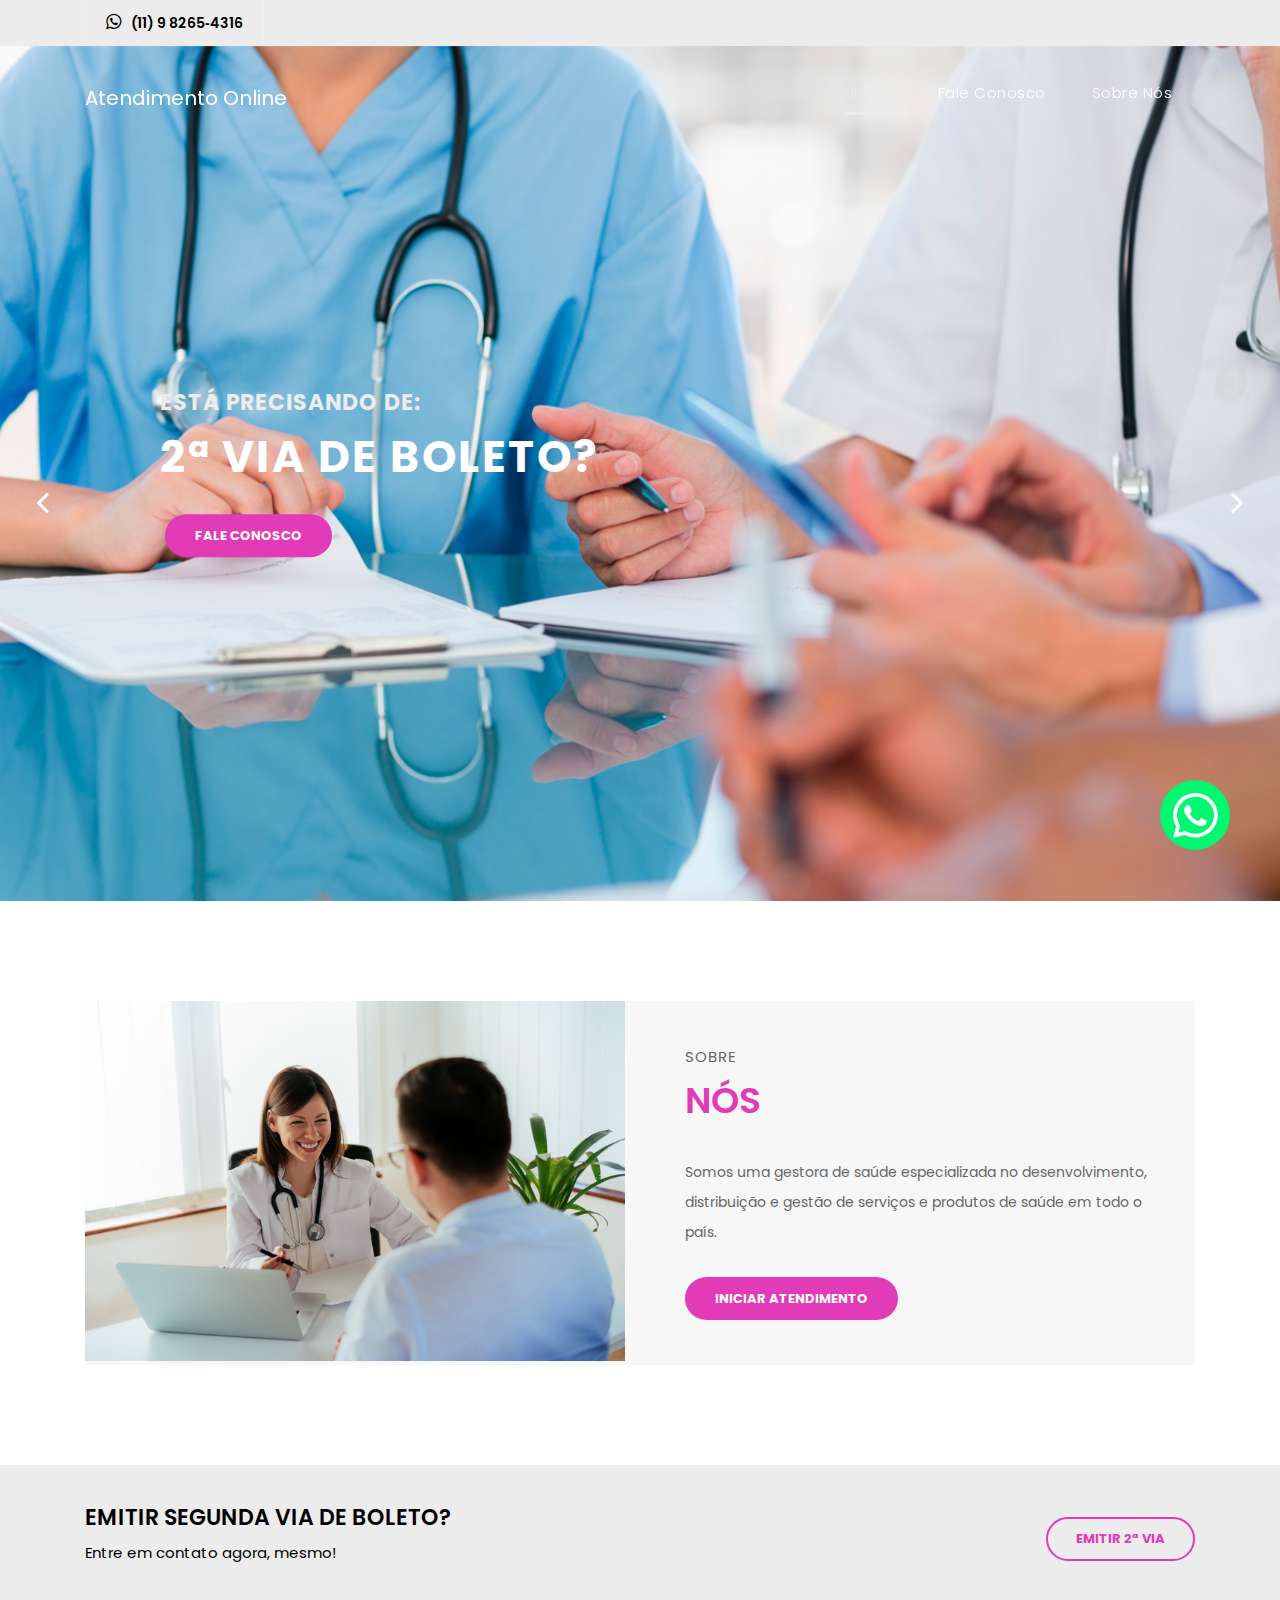
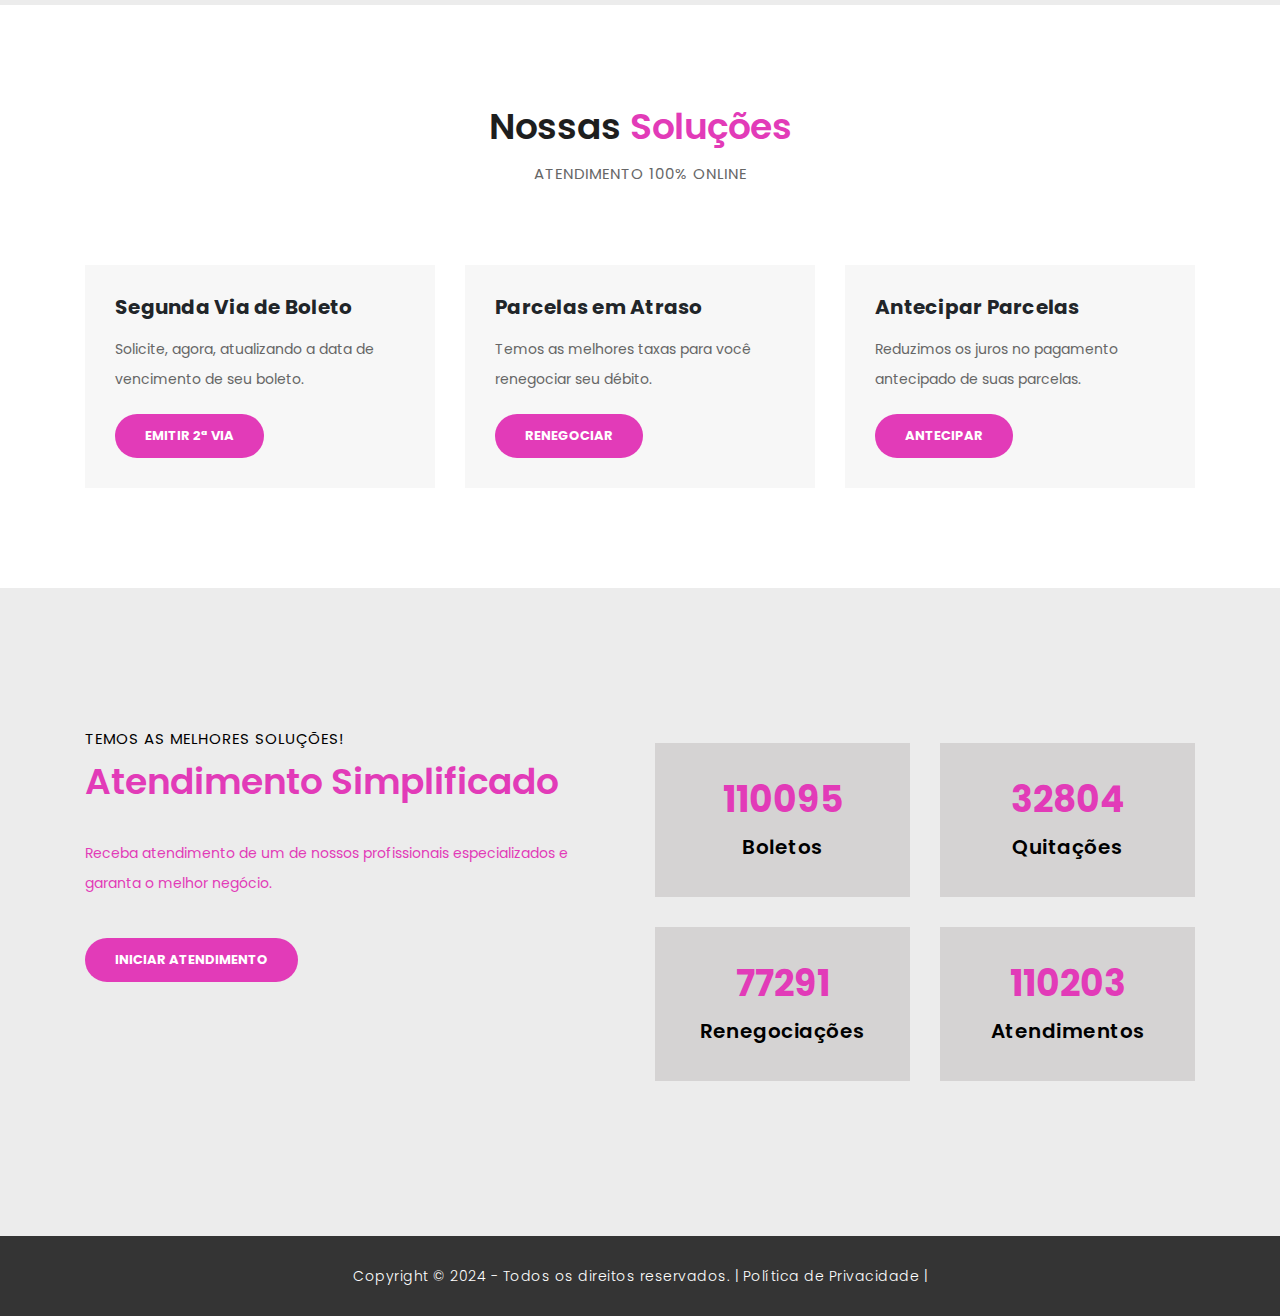
==== index.html @ 9bc6cb0c "Add files via upload" ====
<!DOCTYPE html><html lang="pt_BR"><head>

    <meta charset="utf-8">
    <meta name="viewport" content="width=device-width, initial-scale=1, shrink-to-fit=no">
    <link href="https://fonts.googleapis.com/css?family=Poppins:100,200,300,400,500,600,700,800,900&amp;display=swap" rel="stylesheet">

    <title>Central de Atendimento</title>

    <link href="css/bootstrap.min.css" rel="stylesheet">

    <link rel="stylesheet" href="css/fontawesome.css">
    <link rel="stylesheet" href="css/custom.css">
    <link rel="stylesheet" href="css/owl.css">
    <link rel="stylesheet" href="../maxcdn.bootstrapcdn.com/font-awesome/4.5.0/css/font-awesome.min.css">

</head>

<body>

    <div id="preloader">
        <div class="jumper">
            <div></div>
            <div></div>
            <div></div>
        </div>
    </div>

    <div class="sub-header">
        <div class="container">
            <div class="row">
                <div class="col-md-8 col-xs-12">
                    <ul class="left-info">
                        <li><a href="https://wa.me/5511982654316?text=Iniciar+Atendimento."><i class="fa fa-whatsapp"></i>(11) 9 8265‑4316</a></li>
                    </ul>
                </div>
                <div class="col-md-4">
                    <ul class="right-icons">
                    </ul>
                </div>
            </div>
        </div>
    </div>

    <header class="">
        <nav class="navbar navbar-expand-lg">
            <div class="container">
                <a class="navbar-brand" href="index.html" style="color: white;">Atendimento Online</a>
                <button class="navbar-toggler" type="button" data-toggle="collapse" data-target="#navbarResponsive" aria-controls="navbarResponsive" aria-expanded="false" aria-label="Toggle navigation">
                    <span class="navbar-toggler-icon"></span>
                </button>
                <div class="collapse navbar-collapse" id="navbarResponsive">
                    <ul class="navbar-nav ml-auto">
                        <li class="nav-item active">
                            <a class="nav-link" href="index.html">Início
                                <span class="sr-only">(current)</span>
                            </a>
                        </li>
                        <li class="nav-item">
                            <a class="nav-link" href="https://wa.me/5511982654316?text=Iniciar+Atendimento.">Fale conosco</a>
                        </li>
                        <li class="nav-item">
                            <a class="nav-link" href="/sobre.nos.html">Sobre nós</a>
                        </li>
                    </ul>
                </div>
            </div>
        </nav>
    </header>

    <div class="main-banner header-text" id="top">
        <div class="Modern-Slider">
            <div class="item item-1">
                <div class="img-fill">
                    <div class="text-content">
                        <h6>ESTÁ PRECISANDO DE:</h6>
                        <h4>2ª VIA DE BOLETO?</h4>
                        <a href="https://wa.me/5511982654316?text=Iniciar+Atendimento." class="filled-button">Fale Conosco</a>
                    </div>
                </div>
            </div>
            <div class="item item-2">
                <div class="img-fill">
                    <div class="text-content">
                        <h6>GOSTARIA DE SOLICITAR:</h6>
                        <h4>PARCELAS EM ATRASO?</h4>
                        <a href="https://wa.me/5511982654316?text=Iniciar+Atendimento." class="filled-button">Fale Conosco</a>
                    </div>
                </div>
            </div>
            <div class="item item-3">
                <div class="img-fill">
                    <div class="text-content">
                        <h6>VOCÊ GOSTARIA DE:</h6>
                        <h4>SOLICITAR 2ª VIA?</h4>
                        <a href="https://wa.me/5511982654316?text=Iniciar+Atendimento." class="filled-button">Fale Conosco</a>
                    </div>
                </div>
            </div>
        </div>
    </div>

    <div class="more-info">
        <div class="container">
            <div class="row">
                <div class="col-md-12">
                    <div class="more-info-content">
                        <div class="row">
                            <div class="col-md-6">
                                <div class="left-image">
                                    <img src="images/sobrenos.jpg" alt="">
                                </div>
                            </div>
                            <div class="col-md-6 align-self-center">
                                <div class="right-content">
                                    <span>SOBRE</span>
                                    <h2><em>NÓS</em></h2>
                                    <p>Somos uma gestora de saúde especializada no desenvolvimento, distribuição e gestão de serviços e produtos de saúde em todo o país.</p>
                                    <a href="https://wa.me/5511982654316?text=Iniciar+Atendimento." class="filled-button">INICIAR ATENDIMENTO</a>
                                </div>
                            </div>
                        </div>
                    </div>
                </div>
            </div>
        </div>
    </div>

    <div class="request-form">
        <div class="container">
            <div class="row">
                <div class="col-md-8">
                    <h4>EMITIR SEGUNDA VIA DE BOLETO?</h4>
                    <span>Entre em contato agora, mesmo!</span>
                </div>
                <div class="col-md-4">
                    <a href="https://wa.me/5511982654316?text=Iniciar+Atendimento." class="border-button">EMITIR 2ª VIA</a>
                </div>
            </div>
        </div>
    </div>

    <div class="services">
        <div class="container">
            <div class="row">
                <div class="col-md-12">
                    <div class="section-heading">
                        <h2>Nossas <em>Soluções</em></h2>
                        <span>Atendimento 100% Online</span>
                    </div>
                </div>
                <div class="col-md-4">
                    <div class="service-item">
                        <div class="down-content">
                            <h4>Segunda Via de Boleto</h4>
                            <p>Solicite, agora, atualizando a data de vencimento de seu boleto.</p>
                            <a href="https://wa.me/5511982654316?text=Iniciar+Atendimento." class="filled-button">EMITIR 2ª VIA</a>
                        </div>
                    </div>
                </div>
                <div class="col-md-4">
                    <div class="service-item">
                        <div class="down-content">
                            <h4>Parcelas em Atraso</h4>
                            <p>Temos as melhores taxas para você renegociar seu débito.</p>
                            <a href="https://wa.me/5511982654316?text=Iniciar+Atendimento." class="filled-button">RENEGOCIAR</a>
                        </div>
                    </div>
                </div>
                <div class="col-md-4">
                    <div class="service-item">
                        <div class="down-content">
                            <h4>Antecipar Parcelas</h4>
                            <p>Reduzimos os juros no pagamento antecipado de suas parcelas.</p>
                            <a href="https://wa.me/5511982654316?text=Iniciar+Atendimento." class="filled-button">ANTECIPAR</a>
                        </div>
                    </div>
                </div>
            </div>
        </div>
    </div>

    <div class="fun-facts">
        <div class="container">
            <div class="row">
                <div class="col-md-6">
                    <div class="left-content">
                        <span>TEMOS AS MELHORES SOLUÇÕES!</span>
                        <h2>Atendimento Simplificado</h2>
                        <p>Receba atendimento de um de nossos profissionais especializados e garanta o melhor negócio.</p>
                        <a href="https://wa.me/5511982654316?text=Iniciar+Atendimento." class="filled-button">INICIAR ATENDIMENTO</a>
                    </div>
                </div>
                <div class="col-md-6 align-self-center">
                    <div class="row">
                        <div class="col-md-6">
                            <div class="count-area-content">
                                <div class="count-digit">110095</div>
                                <div class="count-title">Boletos</div>
                            </div>
                        </div>
                        <div class="col-md-6">
                            <div class="count-area-content">
                                <div class="count-digit">32804</div>
                                <div class="count-title">Quitações</div>
                            </div>
                        </div>
                        <div class="col-md-6">
                            <div class="count-area-content">
                                <div class="count-digit">77291</div>
                                <div class="count-title">Renegociações</div>
                            </div>
                        </div>
                        <div class="col-md-6">
                            <div class="count-area-content">
                                <div class="count-digit">110203</div>
                                <div class="count-title">Atendimentos</div>
                            </div>
                        </div>
                    </div>
                </div>
            </div>
        </div>
    </div>

    <div class="whatsapp">
      <span>
        <a href="https://wa.me/5511982654316?text=Iniciar+Atendimento." target="_blank">
          <svg xmlns="http://www.w3.org/2000/svg" width="45" height="45" fill="white" class="bi bi-whatsapp" viewBox="0 0 16 16">
            <path d="M13.601 2.326A7.854 7.854 0 0 0 7.994 0C3.627 0 .068 3.558.064 7.926c0 1.399.366 2.76 1.057 3.965L0 16l4.204-1.102a7.933 7.933 0 0 0 3.79.965h.004c4.368 0 7.926-3.558 7.93-7.93A7.898 7.898 0 0 0 13.6 2.326zM7.994 14.521a6.573 6.573 0 0 1-3.356-.92l-.24-.144-2.494.654.666-2.433-.156-.251a6.56 6.56 0 0 1-1.007-3.505c0-3.626 2.957-6.584 6.591-6.584a6.56 6.56 0 0 1 4.66 1.931 6.557 6.557 0 0 1 1.928 4.66c-.004 3.639-2.961 6.592-6.592 6.592zm3.615-4.934c-.197-.099-1.17-.578-1.353-.646-.182-.065-.315-.099-.445.099-.133.197-.513.646-.627.775-.114.133-.232.148-.43.05-.197-.1-.836-.308-1.592-.985-.59-.525-.985-1.175-1.103-1.372-.114-.198-.011-.304.088-.403.087-.088.197-.232.296-.346.1-.114.133-.198.198-.33.065-.134.034-.248-.015-.347-.05-.099-.445-1.076-.612-1.47-.16-.389-.323-.335-.445-.34-.114-.007-.247-.007-.38-.007a.729.729 0 0 0-.529.247c-.182.198-.691.677-.691 1.654 0 .977.71 1.916.81 2.049.098.133 1.394 2.132 3.383 2.992.47.205.84.326 1.129.418.475.152.904.129 1.246.08.38-.058 1.171-.48 1.338-.943.164-.464.164-.86.114-.943-.049-.084-.182-.133-.38-.232z"></path>
          </svg>
        </a>
      </span>
    </div>

      


    <div class="sub-footer">
        <div class="container">
            <div class="row">
                <div class="col-md-12">
                    <p>
                        Copyright © 2024 - Todos os direitos reservados. | 
                        <a href="/termos-de-uso.html">Política de Privacidade</a> | 
                       
                    </p>
                </div>
            </div> 
        </div>
    </div>




    <script src="js/jquery.min.js"></script>
    <script src="js/bootstrap.bundle.min.js"></script>

    <script src="js/custom.js"></script>
    <script src="js/owl.js"></script>
    <script src="js/slick.js"></script>
    <script src="js/accordions.js"></script>

    <script language="text/Javascript">
        cleared[0] = cleared[1] = cleared[2] = 0; //set a cleared flag for each field
        function clearField(t) { //declaring the array outside of the
            if (!cleared[t.id]) { // function makes it static and global
                cleared[t.id] = 1; // you could use true and false, but that's more typing
                t.value = ''; // with more chance of typos
                t.style.color = '#fff';
            }
        }
    </script>



</body></html>
---- css/custom.css ----
/* Custom */

body {
  font-family: 'Poppins', sans-serif;
  overflow-x: hidden;
  text-rendering: optimizeLegibility;
  -webkit-font-smoothing: antialiased;
  -moz-osx-font-smoothing: grayscale;
}
p {
	margin-bottom: 0px;
	font-size: 14px;
	color: #666666;
	line-height: 30px;
}
a {
	text-decoration: none!important;
}
ul {
	padding: 0;
	margin: 0;
	list-style: none;
}

h1,h2,h3,h4,h5,h6 {
	margin: 0px;
}

a.filled-button {
	background-color: #e23bb8;
	color: #ffffff;
	font-size: 13px;
	text-transform: uppercase;
	font-weight: 700;
	padding: 12px 30px;
	border-radius: 30px;
	display: inline-block;
	transition: all 0.3s;
}

a.filled-button:hover {
	background-color: #ececec;
	color: #e23bb8;
}

a.border-button {
	background-color: transparent;
	color: #e23bb8;
	border: 2px solid #e23bb8;
	font-size: 13px;
	text-transform: uppercase;
	font-weight: 700;
	padding: 10px 28px;
	border-radius: 30px;
	display: inline-block;
	transition: all 0.3s;
}

a.border-button:hover {
	background-color: #e23bb8;
	color: #ffffff;
}

.section-heading {
	text-align: center;
	margin-bottom: 80px;
}

.section-heading h2 {
	font-size: 36px;
	font-weight: 600;
	color: #1e1e1e;
}

.section-heading em {
	font-style: normal;
	color: #e23bb8;
}

.section-heading span {
	display: block;
	margin-top: 15px;
	text-transform: uppercase;
	font-size: 15px;
	color: #666;
	letter-spacing: 1px;
}

#preloader {
  overflow: hidden;
  background: #ececec;
  left: 0;
  right: 0;
  top: 0;
  bottom: 0;
  position: fixed;
  z-index: 9999999;
  color: #fff;
}

#preloader .jumper {
  left: 0;
  top: 0;
  right: 0;
  bottom: 0;
  display: block;
  position: absolute;
  margin: auto;
  width: 50px;
  height: 50px;
}

#preloader .jumper > div {
  background-color: #fff;
  width: 10px;
  height: 10px;
  border-radius: 100%;
  -webkit-animation-fill-mode: both;
  animation-fill-mode: both;
  position: absolute;
  opacity: 0;
  width: 50px;
  height: 50px;
  -webkit-animation: jumper 1s 0s linear infinite;
  animation: jumper 1s 0s linear infinite;
}

#preloader .jumper > div:nth-child(2) {
  -webkit-animation-delay: 0.33333s;
  animation-delay: 0.33333s;
}

#preloader .jumper > div:nth-child(3) {
  -webkit-animation-delay: 0.66666s;
  animation-delay: 0.66666s;
}

@-webkit-keyframes jumper {
  0% {
    opacity: 0;
    -webkit-transform: scale(0);
    transform: scale(0);
  }
  5% {
    opacity: 1;
  }
  100% {
    -webkit-transform: scale(1);
    transform: scale(1);
    opacity: 0;
  }
}

@keyframes jumper {
  0% {
    opacity: 0;
    -webkit-transform: scale(0);
    transform: scale(0);
  }
  5% {
    opacity: 1;
  }
  100% {
    opacity: 0;
  }
}

/* Sub Header Style */

.sub-header {
	background-color: #ececec;
	height: 46px;
	line-height: 46px;
}

.sub-header ul li {
	display: inline-block;
}

.sub-header ul.left-info li {
	border-left: 1px solid rgba(250,250,250,0.3);
	padding: 0px 20px;
}

.sub-header ul.left-info li:last-child {
	border-right: 1px solid rgba(250,250,250,0.3);
}

.sub-header ul.left-info li i {
	margin-right: 10px;
	font-size: 18px;
}

.sub-header ul.left-info li a {
	color: #000000;
	font-size: 14px;
	font-weight: 600;
}

.sub-header ul.right-icons {
	float: right;
}

.sub-header ul.right-icons li {
	margin-right: -4px;
	width: 46px;
	display: inline-block;
	text-align: center;
	border-right: 1px solid rgba(250,250,250,0.3);
}

.sub-header ul.right-icons li:first-child {
	border-left: 1px solid rgba(250,250,250,0.3);
}

.sub-header ul.right-icons li a {
	color: #fff;
	transition: all 0.3s;
}

.sub-header ul.right-icons li a:hover {
	opacity: 0.75;
}



/* Header Style */
header {
	position: absolute;
	z-index: 99999;
	width: 100%;
	background-color: transparent!important;
	height: 80px;
	-webkit-transition: all 0.3s ease-in-out 0s;
    -moz-transition: all 0.3s ease-in-out 0s;
    -o-transition: all 0.3s ease-in-out 0s;
    transition: all 0.3s ease-in-out 0s;
}
header .navbar {
	padding: 20px 0px;
}
.background-header .navbar {
	padding: 10px 0px;
}
.background-header {
	top: 0;
	position: fixed;
	background-color: #fff!important;
	box-shadow: 0px 1px 10px rgba(0,0,0,0.1);
}
.background-header .navbar-brand h2 {
	color: #e23bb8!important;
}
.background-header .navbar-nav a.nav-link {
	color: #1e1e1e!important;
}
.background-header .navbar-nav .nav-link:hover,
.background-header .navbar-nav .active>.nav-link,
.background-header .navbar-nav .nav-link.active,
.background-header .navbar-nav .nav-link.show,
.background-header .navbar-nav .show>.nav-link {
	color: #e23bb8!important;
}
.navbar .navbar-brand {
	float: 	left;
	margin-top: 12px;
	outline: none;
}
.navbar .navbar-brand h2 {
	color: #fff;
	text-transform: uppercase;
	font-size: 24px;
	font-weight: 700;
	-webkit-transition: all .3s ease 0s;
    -moz-transition: all .3s ease 0s;
    -o-transition: all .3s ease 0s;
    transition: all .3s ease 0s;
}
.navbar .navbar-brand h2 em {
	font-style: normal;
	font-size: 16px;
}
#navbarResponsive {
	z-index: 999;
}
.navbar-collapse {
	text-align: center;
}
.navbar .navbar-nav .nav-item {
	margin: 0px 15px;
}
.navbar .navbar-nav a.nav-link {
	text-transform: capitalize;
	font-size: 15px;
	font-weight: 300;
	letter-spacing: 0.5px;
	color: #fff;
	transition: all 0.5s;
	margin-top: 5px;
}
.navbar .navbar-nav .nav-link:hover,
.navbar .navbar-nav .active>.nav-link,
.navbar .navbar-nav .nav-link.active,
.navbar .navbar-nav .nav-link.show,
.navbar .navbar-nav .show>.nav-link {
	color: #ececec;
	border-bottom: 3px solid #ececec;
}
.navbar .navbar-toggler-icon {
	background-image: none;
}
.navbar .navbar-toggler {
	border-color: #fff;
	background-color: #fff;	
	height: 36px;
	outline: none;
	border-radius: 0px;
	position: absolute;
	right: 30px;
	top: 20px;
}
.navbar .navbar-toggler-icon:after {
	content: '\f0c9';
	color: #f7b100;
	font-size: 18px;
	line-height: 26px;
	font-family: 'FontAwesome';
}

/* Banner Style */
.img-fill{
  width: 100%;
  display: block;
  overflow: hidden;
  position: relative;
  text-align: center
}

.img-fill img {
  min-height: 100%;
  min-width: 100%;
  position: relative;
  display: inline-block;
  max-width: none;
}

*,
*:before,
*:after {
  -webkit-box-sizing: border-box;
  box-sizing: border-box;
  -webkit-font-smoothing: antialiased;
  -moz-osx-font-smoothing: grayscale;
}

.Grid1k {
  padding: 0 15px;
  max-width: 1200px;
  margin: auto;
}

.blocks-box,
.slick-slider {
  margin: 0;
  padding: 0!important;
}

.slick-slide {
  float: left;
  padding: 0;
}

.Modern-Slider .item .img-fill {
	background-size: cover;
	background-position: center center;
	background-repeat: no-repeat;
	height:95vh;
}

.Modern-Slider .item-1 .img-fill {
	background-image: url(../images/img4.png);
}

.Modern-Slider .item-2 .img-fill {
	background-image: url(../images/img2.jpg);
}

.Modern-Slider .item-3 .img-fill {
	background-image: url(../images/img5.jpg);
}

.Modern-Slider .NextArrow{
  position:absolute;
  top:50%;
  right:30px;
  border:0 none;
  background-color: transparent;
  text-align:center;
  font-size: 36px;
  font-family: 'FontAwesome';
  color:#FFF;
  z-index:5;
  outline: none;
  cursor: pointer;
}

.Modern-Slider .NextArrow:before{
  content:'\f105';
}

.Modern-Slider .PrevArrow {
  position:absolute;
  top:50%;
  left:30px;
  border:0 none;
  background-color: transparent;
  text-align:center;
  font-size: 36px;
  font-family: 'FontAwesome';
  color:#FFF;
  z-index:5;
  outline: none;
  cursor: pointer;
}

.Modern-Slider .PrevArrow:before{
  content:'\f104';
}

ul.slick-dots {
  display: none!important;
}

.Modern-Slider .text-content {
	text-align: left;
  	width: 75%;
  	position: absolute;
  	top: 50%;
  	left: 50%;
  	transform: translate(-50%, -50%);
}

.Modern-Slider .item h6 {
  margin-bottom: 15px;
  font-size: 22px;
  text-transform: uppercase;
  font-weight: 700;
  letter-spacing: 1px;
  color:#ececec;
  animation:fadeOutRight 1s both;
}

.Modern-Slider .item h4 {
  margin-bottom: 30px;
  text-transform: uppercase;
  font-size: 44px;
  font-weight: 700;
  letter-spacing: 2.5px;
  color:#FFF;
  overflow:hidden;
  animation:fadeOutLeft 1s both;
}

.Modern-Slider .item p {
	max-width: 570px;
	color: #fff;
	font-size: 15px;
	font-weight: 400;
	line-height: 30px;
	margin-bottom: 40px;
}

.Modern-Slider .item a {
  margin: 0 5px;
}

.Modern-Slider .item.slick-active h6{
  animation:fadeInDown 1s both 1s;
}

.Modern-Slider .item.slick-active h4{
  animation:fadeInLeft 1s both 1.5s;
}

.Modern-Slider .item.slick-active{
  animation:Slick-FastSwipeIn 1s both;
}

.Modern-Slider .buttons {
  position: relative;
}

.Modern-Slider {background:#000;}

/* Slick Slider CSS Rules */
.slick-slider{position:relative;display:block;-webkit-user-select:none;-moz-user-select:none;-ms-user-select:none;user-select:none;-webkit-touch-callout:none;-khtml-user-select:none;-ms-touch-action:pan-y;touch-action:pan-y;-webkit-tap-highlight-color:transparent}
.slick-list{position:relative;display:block;overflow:hidden;margin:0;padding:0}
.slick-list:focus{outline:none}.slick-list.dragging{cursor:hand}
.slick-slider .slick-track,.slick-slider .slick-list{-webkit-transform:translate3d(0,0,0);-ms-transform:translate3d(0,0,0);transform:translate3d(0,0,0)}
.slick-track{position:relative;top:0;left:0;display:block}
.slick-track:before,.slick-track:after{display:table;content:''}.slick-track:after{clear:both}
.slick-loading .slick-track{visibility:hidden}
.slick-slide{display:none;float:left /* If RTL Make This Right */ ;height:100%;min-height:1px}
.slick-slide.dragging img{pointer-events:none}
.slick-initialized .slick-slide{display:block}
.slick-loading .slick-slide{visibility:hidden}
.slick-vertical .slick-slide{display:block;height:auto;border:1px solid transparent}

/* Request Form */
.request-form {
	background-color: #ececec;
	padding: 40px 0px;
	color: #000000;
}

.request-form h4 {
	font-size: 22px;
	font-weight: 600;
}

.request-form span {
	font-size: 15px;
	font-weight: 400;
	display: inline-block;
	margin-top: 10px;
}

.request-form a.border-button {
	margin-top: 12px;
	float: right;
}




/* Services */

.services {
	margin-top: 100px;
	margin-bottom: 100px;
}

.service-item img {
	width: 100%;
	overflow: hidden;
}

.service-item .down-content {
	background-color: #f7f7f7;
	padding: 30px;
}

.service-item .down-content h4 {
	font-size: 20px;
	font-weight: 700;
	letter-spacing: 0.25px;
	margin-bottom: 15px;
}

.service-item .down-content p {
	margin-bottom: 20px;
}

/* Fun Facts */

.fun-facts {
	background-color: #ececec;
	background-position: center center;
	background-repeat: no-repeat;
	background-size: cover;
	background-attachment: fixed;
	padding: 140px 0px;
	color: #e23bb8;
}

.fun-facts span {
	text-transform: uppercase;
	font-size: 15px;
	color: #000000;
	letter-spacing: 1px;
	margin-bottom: 10px;
	display: block;
}

.fun-facts h2 {
	font-size: 36px;
	font-weight: 600;
	margin-bottom: 35px;
}

.fun-facts em {
	font-style: normal;
	color: #a4c639;
}

.fun-facts p {
	color: #e23bb8;
	margin-bottom: 40px;
}

.fun-facts .left-content {
	margin-right: 45px;
}

.count-area-content {
	text-align: center;
	background-color: #d5d3d3;
	padding: 25px 30px 35px 30px;
	margin: 15px 0px;
}

.count-digit {
    margin: 5px 0px;
    color: #e23bb8;
    font-weight: 700;
    font-size: 36px;
}
.count-title {
    font-size: 20px;
    font-weight: 600;
    color: #000000;
    letter-spacing: 0.5px;
}



/* More Info */

.more-info {
	margin-top: 100px;
	margin-bottom: 100px;
}

.more-info .left-image img {
	width: 100%;
	overflow: hidden;
}

.more-info .more-info-content {
	background-color: #f7f7f7;
}

.about-info .more-info-content {
	background-color: transparent;
}

.about-info .right-content {
	padding: 0px!important;
	margin-right: 30px;
}

.more-info .right-content {
	padding: 45px 45px 45px 30px;
}

.more-info .right-content span {
	text-transform: uppercase;
	font-size: 15px;
	color: #666;
	letter-spacing: 1px;
	margin-bottom: 10px;
	display: block;
}

.more-info .right-content h2 {
	font-size: 36px;
	font-weight: 600;
	margin-bottom: 35px;
}

.more-info .right-content em {
	font-style: normal;
	color: #e23bb8;
}

.more-info .right-content p {
	margin-bottom: 30px;
}


/* Testimonials Style */

.about-testimonials {
	margin-top: 0px!important;
}

.testimonials {
	margin-top: 140px;
	background-color: #f7f7f7;
	padding: 140px 0px;
}
.testimonial-item .inner-content {
	text-align: center;
	background-color: #fff;	
	padding: 30px;
	border-radius: 5px;
}
.testimonial-item p {
	font-size: 14px;
	font-weight: 400;
}
.testimonial-item h4 {
	font-size: 19px;
	font-weight: 700;
	color: #1e1e1e;
	letter-spacing: 0.5px;
	margin-bottom: 0px;
}
.testimonial-item span {
	display: inline-block;
	margin-top: 8px;
	font-weight: 600;
	font-size: 14px;
	color: #a4c639;
}
.testimonial-item img {
	max-width: 60px;
	border-radius: 50%;
	margin: 25px auto 0px auto;
}




/* Call Back Style */

.callback-services {
	border-top: 1px solid #eee;
	padding-top: 140px;
}

.contact-us {
	background-color: #f7f7f7;
	padding: 140px 0px;
}

.contact-us .contact-form {
	background-color: transparent!important;
	padding: 0!important;
}

.callback-form {
	margin-top: 140px;
}

.callback-form .contact-form {
	background-color: #a4c639;
	padding: 60px;
	border-radius: 5px;
	text-align: center;
}

.callback-form .contact-form input {
	border-radius: 20px;
	height: 40px;
	line-height: 40px;
	display: inline-block;
	padding: 0px 15px;
	color: #6a6a6a;
	font-size: 13px;
	text-transform: none;
	box-shadow: none;
	border: none;
	margin-bottom: 35px;
}

.callback-form .contact-form input:focus {
	outline: none;
	box-shadow: none;
	border: none;
}

.callback-form .contact-form textarea {
	border-radius: 20px;
	height: 120px;
	max-height: 200px;
	min-height: 120px;
	display: inline-block;
	padding: 15px;
	color: #6a6a6a;
	font-size: 13px;
	text-transform: none;
	box-shadow: none;
	border: none;
	margin-bottom: 35px;
}

.callback-form .contact-form textarea:focus {
	outline: none;
	box-shadow: none;
	border: none;
}

.callback-form .contact-form ::-webkit-input-placeholder { /* Edge */
  color: #aaa;
}
.callback-form .contact-form :-ms-input-placeholder { /* Internet Explorer 10-11 */
  color: #aaa;
}
.callback-form .contact-form ::placeholder {
  color: #aaa;
}

.callback-form .contact-form button.border-button {
	background-color: transparent;
	color: #fff;
	border: 2px solid #fff;
	font-size: 13px;
	text-transform: uppercase;
	font-weight: 700;
	padding: 10px 28px;
	border-radius: 30px;
	display: inline-block;
	transition: all 0.3s;
	outline: none;
	box-shadow: none;
	text-shadow: none;
	cursor: pointer;
}

.callback-form .contact-form button.border-button:hover {
	background-color: #fff;
	color: #a4c639;
}

.contact-us .contact-form button.filled-button {
	background-color: #a4c639;
	color: #fff;
	border: none;
	font-size: 13px;
	text-transform: uppercase;
	font-weight: 700;
	padding: 12px 30px;
	border-radius: 30px;
	display: inline-block;
	transition: all 0.3s;
	outline: none;
	box-shadow: none;
	text-shadow: none;
	cursor: pointer;
}

.contact-us .contact-form button.filled-button:hover {
	background-color: #fff;
	color: #a4c639;
}



/* Partners Style */

.contact-partners {
	margin-top: -8px!important;
}

.partners {
	margin-top: 140px;
	background-color: #f7f7f7;
	padding: 60px 0px;
}

.partners .owl-item {
	text-align: center;
	cursor: pointer;
}

.partners .partner-item img {
	max-width: 156px;
	margin: auto;
}



/* Footer Style */

footer {
	background-color: #232323;
	padding: 80px 0px;
	color: #fff;
}

footer h4 {
	color: #fff;
	font-size: 20px;
	font-weight: 600;
	letter-spacing: 0.25px;
	margin-bottom: 35px;
}
footer p {
	color: #fff;
}

footer ul.social-icons {
	margin-top: 25px;
}

footer ul.social-icons li {
	display: inline-block;
	margin-right: 5px;
}

footer ul.social-icons li:last-child {
	margin-right: 0px;
}

footer ul.social-icons li a {
	width: 34px;
	height: 34px;
	display: inline-block;
	line-height: 34px;
	text-align: center;
	background-color: #fff;
	color: #232323;
	border-radius: 50%;
	transition: all 0.3s;
}

footer ul.social-icons li a:hover {
	background-color: #a4c639;
}

footer ul.menu-list li {
	margin-bottom: 13px;
}

footer ul.menu-list li:last-child {
	margin-bottom: 0px;
}

footer ul.menu-list li a {
	font-size: 14px;
	color: #fff;
	transition: all 0.3s;
}

footer ul.menu-list li a:hover {
	color: #a4c639;
}

footer .contact-form input {
	border-radius: 20px;
	height: 40px;
	line-height: 40px;
	display: inline-block;
	padding: 0px 15px;
	color: #aaa!important;
	background-color: #343434;
	font-size: 13px;
	text-transform: none;
	box-shadow: none;
	border: none;
	margin-bottom: 15px;
}

footer .contact-form input:focus {
	outline: none;
	box-shadow: none;
	border: none;
	background-color: #343434;
}

footer .contact-form textarea {
	border-radius: 20px;
	height: 120px;
	max-height: 200px;
	min-height: 120px;
	display: inline-block;
	padding: 15px;
	color: #aaa!important;
	background-color: #343434;
	font-size: 13px;
	text-transform: none;
	box-shadow: none;
	border: none;
	margin-bottom: 15px;
}

footer .contact-form textarea:focus {
	outline: none;
	box-shadow: none;
	border: none;
	background-color: #343434;
}

footer .contact-form ::-webkit-input-placeholder { /* Edge */
  color: #aaa;
}
footer .contact-form :-ms-input-placeholder { /* Internet Explorer 10-11 */
  color: #aaa;
}
footer .contact-form ::placeholder {
  color: #aaa;
}

footer .contact-form button.filled-button {
	background-color: transparent;
	color: #fff;
	background-color: #a4c639;
	border: none;
	font-size: 13px;
	text-transform: uppercase;
	font-weight: 700;
	padding: 12px 30px;
	border-radius: 30px;
	display: inline-block;
	transition: all 0.3s;
	outline: none;
	box-shadow: none;
	text-shadow: none;
	cursor: pointer;
}

footer .contact-form button.filled-button:hover {
	background-color: #fff;
	color: #a4c639;
}



/* Sub-footer Style */

.sub-footer {
	background-color: #343434;
	text-align: center;
	padding: 25px 0px;
}

.sub-footer p {
	color: #fff;
	font-weight: 300;
	letter-spacing: 0.5px;
}

.sub-footer a {
	color: #fff;
}


.page-heading {
	text-align: center;
	background-image: url(../images/page-heading-bg.jpg);
	background-position: center center;
	background-repeat: no-repeat;
	background-size: cover;
	padding: 230px 0px 150px 0px;
	color: #fff;
}

.page-heading h1 {
	text-transform: capitalize;
	font-size: 36px;
	font-weight: 700;
	letter-spacing: 2px;
	margin-bottom: 18px;
}

.page-heading span {
	font-size: 15px;
	text-transform: uppercase;
	letter-spacing: 1px;
	color: #fff;
	display: block;
}


/* team */

.team {
	background-color: #f7f7f7;
	margin-top: 140px;
	margin-bottom: -140px;
	padding: 120px 0px;
}

.team-item img {
	width: 100%;
	overflow: hidden;
}

.team-item .down-content {
	background-color: #fff;
	padding: 30px;
}

.team-item .down-content h4 {
	font-size: 20px;
	font-weight: 700;
	letter-spacing: 0.25px;
	margin-bottom: 10px;
}

.team-item .down-content span {
	color: #a4c639;
	font-weight: 600;
	font-size: 14px;
	display: block;
	margin-bottom: 15px;
}

.team-item .down-content p {
	margin-bottom: 20px;
}


/* Single Service */

.single-services {
	margin-top: 140px;
}

#tabs ul {
  margin: 0;
  padding: 0;
}
#tabs ul li {
  margin-bottom: 10px;
  display: inline-block;
  width: 100%;
}
#tabs ul li:last-child {
  margin-bottom: 0px;
}
#tabs ul li a {
	text-transform: capitalize;
	width: 100%;
	padding: 30px 30px;
	display: inline-block;
	background-color: #a4c639;
  	font-size: 20px;
  	color: #121212;
  	letter-spacing: 0.5px;
  	font-weight: 700;
  	transition: all 0.3s;
}
#tabs ul li a i {
	float: right;
	margin-top: 5px;
}
#tabs ul .ui-tabs-active span {
  background: #faf5b2;
  border: #faf5b2;
  line-height: 90px;
  border-bottom: none;
}
#tabs ul .ui-tabs-active a {
  color: #fff;
}
#tabs ul .ui-tabs-active span {
  color: #1e1e1e;
}
.tabs-content {
	margin-left: 30px;
  text-align: left;
  display: inline-block;
  transition: all 0.3s;
}
.tabs-content img {
	max-width: 100%;
	overflow: hidden;
}
.tabs-content h4 {
	font-size: 20px;
	font-weight: 700;
	letter-spacing: 0.25px;
	margin-bottom: 15px;
	margin-top: 30px;
}
.tabs-content p {
  font-size: 14px;
  color: #7a7a7a;
  margin-bottom: 0px;
}



/* Contact Information */

.contact-information {
	margin-top: 140px;
}

.contact-information .contact-item {
	padding: 60px 30px;
	background-color: #f7f7f7;
	text-align: center;
}

.contact-information .contact-item i {
	color: #a4c639;
	font-size: 48px;
	margin-bottom: 40px;
}

.contact-information .contact-item h4 {
	font-size: 20px;
	font-weight: 700;
	letter-spacing: 0.25px;
	margin-bottom: 15px;
}

.contact-information .contact-item p {
	margin-bottom: 20px;
}

.contact-information .contact-item a {
	font-weight: 600;
	color: #a4c639;
	font-size: 15px;
}




/* Responsive Style */
@media (max-width: 768px) {
	.sub-header {
		display: none;
	}
	.Modern-Slider .item h6 {
	  margin-bottom: 15px;
	  font-size: 18px;
	}
	.Modern-Slider .item h4 {
	  margin-bottom: 25px;
	  font-size: 28px;
	  line-height: 36px;
	  letter-spacing: 1px;
	}
	.Modern-Slider .item p {
		max-width: 570px;
		line-height: 25px;
		margin-bottom: 30px;
	}
	.Modern-Slider .NextArrow{
	  right:5px;
	}
	.Modern-Slider .PrevArrow {
	  left:5px;
	}
	.request-form {
		text-align: center;
	}
	.request-form a.border-button {
		float: none;
	}
	.services .service-item {
	}
	.fun-facts .left-content {
		margin-right: 0px;
		margin-bottom: 30px;
	}
	.more-info .right-content  {
		padding: 30px;
	}
	footer {
		padding: 80px 0px 20px 0px;
	}
	footer .footer-item {
		border-bottom: 1px solid #343434;
		margin-bottom: 30px;
		padding-bottom: 30px;
	}
	footer .last-item {
		border-bottom: none;
	}
	.about-info .right-content {
		margin-right: 0px;
		margin-bottom: 30px;
	}
	.team .team-item {
		margin-bottom: 30px;
	}
	.tabs-content {
		margin-left: 0px;
		margin-top: 30px;
	}
	.contact-item {
		margin-bottom: 30px;
	}
}

@media (max-width: 992px) {
	.navbar .navbar-brand {
		position: absolute;
		left: 30px;
		top: 10px;
	}
	.navbar .navbar-brand {
		width: auto;
	}
	.navbar:after {
		display: none;
	}
	#navbarResponsive {
	    z-index: 99999;
	    position: absolute;
	    top: 80px;
	    left: 0;
	    width: 100%;
	    text-align: center;
	    background-color: #fff;
	    box-shadow: 0px 10px 10px rgba(0,0,0,0.1);
	}
	.navbar .navbar-nav .nav-item {
		border-bottom: 1px solid #eee;
	}
	.navbar .navbar-nav .nav-item:last-child {
		border-bottom: none;
	}
	.navbar .navbar-nav a.nav-link {
		padding: 15px 0px;
		color: #1e1e1e!important;
	}
	.navbar .navbar-nav .nav-link:hover,
	.navbar .navbar-nav .active>.nav-link,
	.navbar .navbar-nav .nav-link.active,
	.navbar .navbar-nav .nav-link.show,
	.navbar .navbar-nav .show>.nav-link {
		color: #a4c639!important;
		border-bottom: none!important;
	}
}

/* WhatsApp  */
.whatsapp {
  position: fixed;
  bottom: 50px;
  right: 50px;
  width: 70px;
  height: 70px;
  border-radius: 35px;
  background-color: #00f870;
  display: flex;
  justify-content: center;
  align-items: center;
  cursor: pointer;
  z-index: 1000000;
  box-shadow: 0 0 0 0 00f870;
  transform: scale(1);
  animation: pulse 1s infinite;
}
@keyframes pulse {
  0% {
    transform: scale(0.9);
    box-shadow: 0 0 0 0 rgba(0, 0, 0, 0.7);
  }

  70% {
    transform: scale(1.15);
    box-shadow: 0 0 0 10px rgba(0, 0, 0, 0);
  }

  100% {
    transform: scale(0.9);
    box-shadow: 0 0 0 0 rgba(0, 0, 0, 0);
  }
}
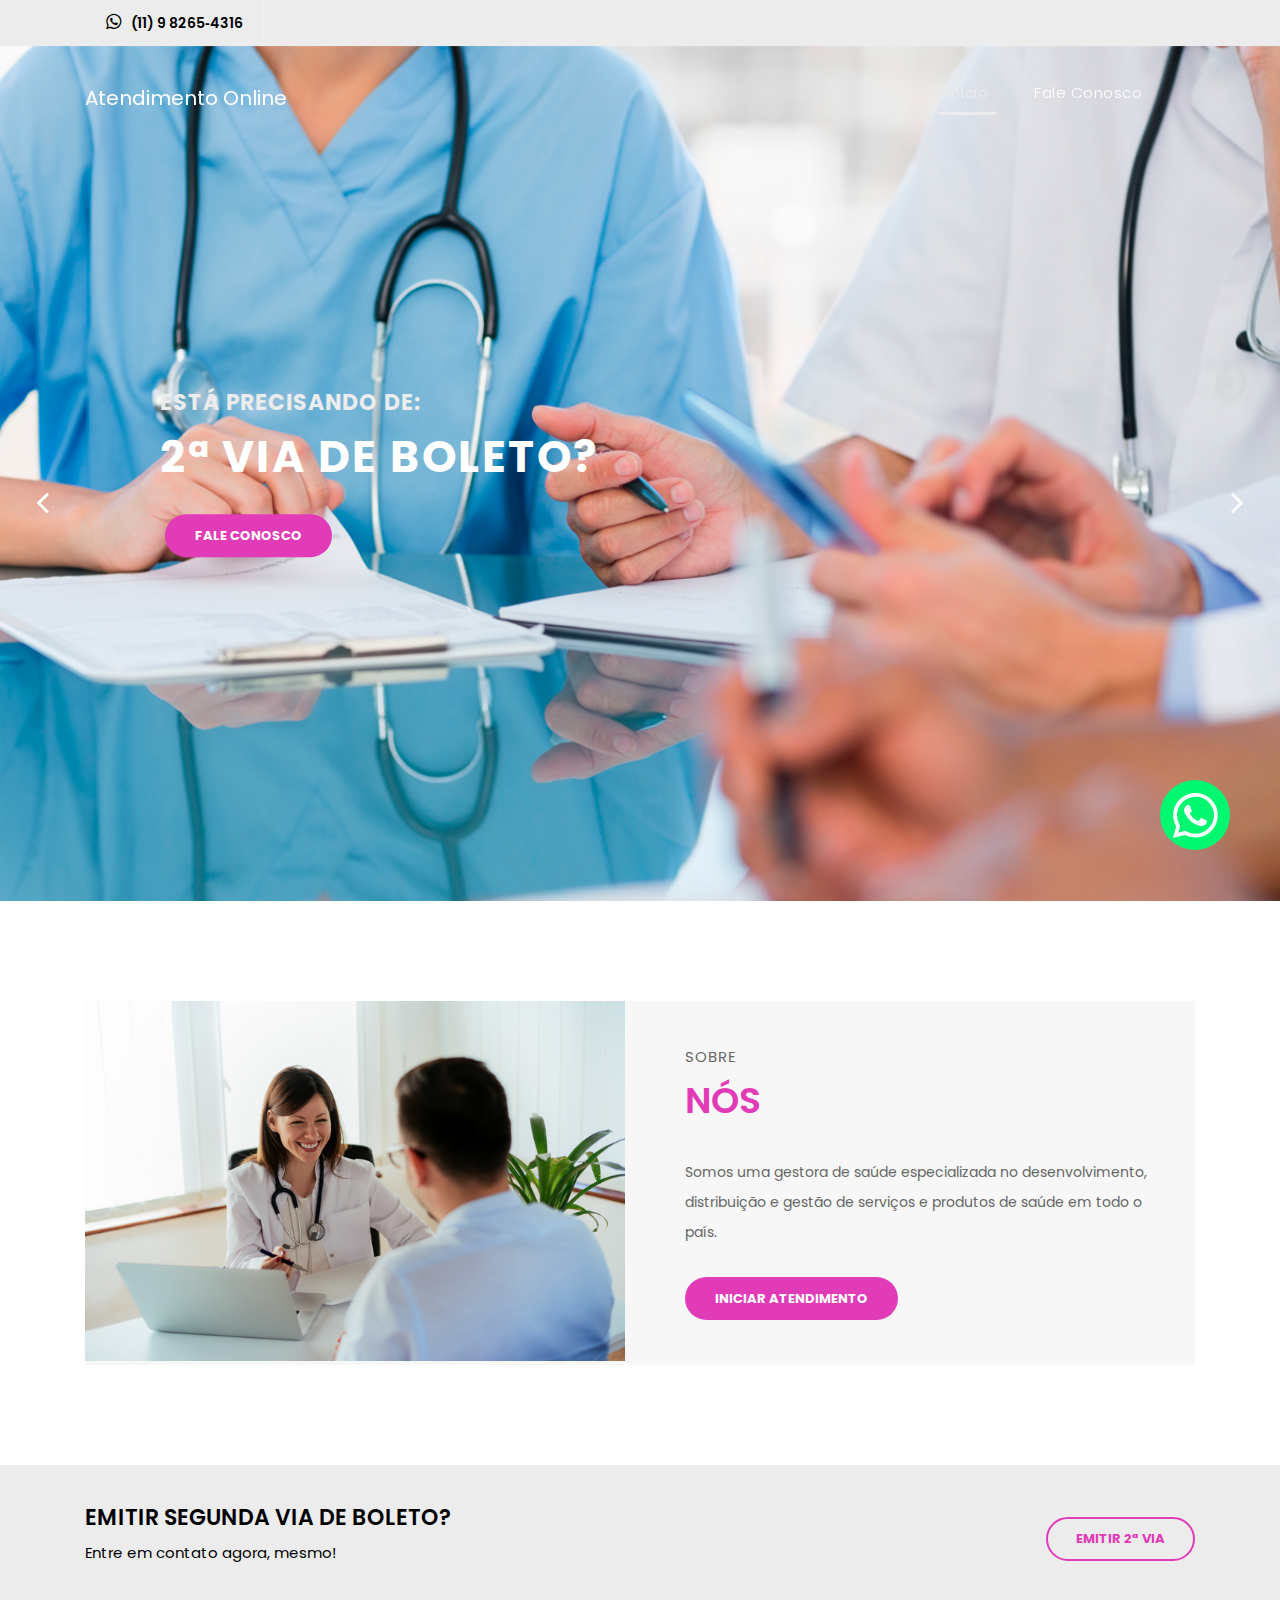
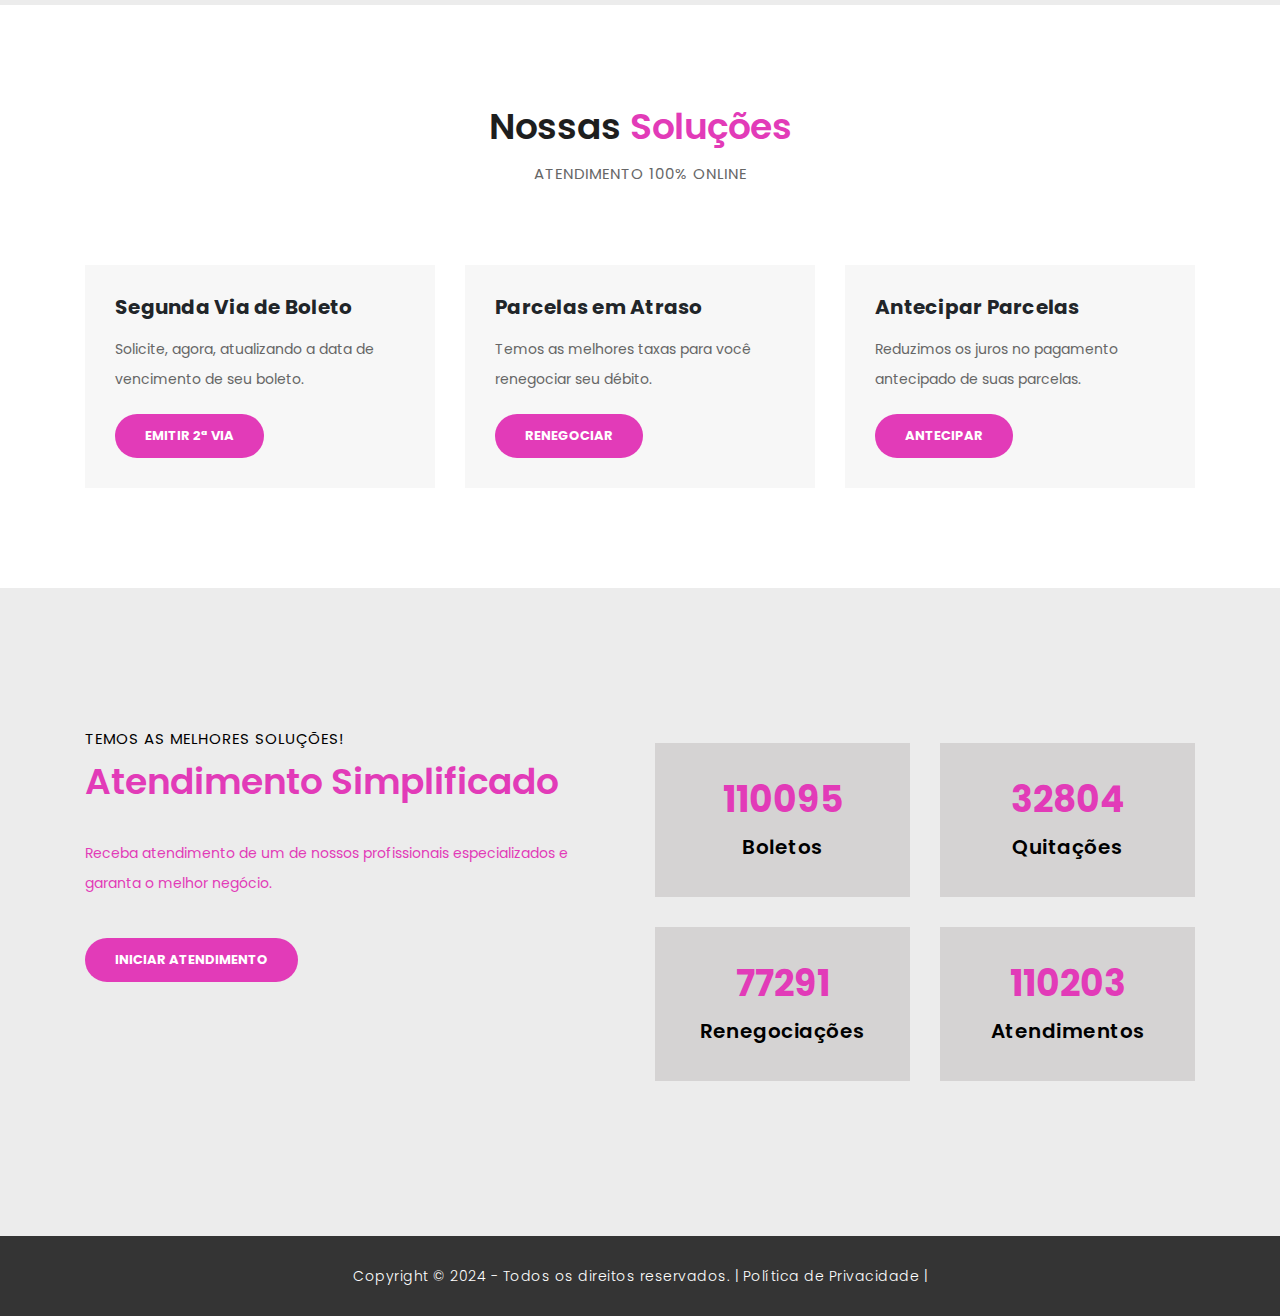
==== commit 59506043: "Update index.html" ====
--- a/index.html
+++ b/index.html
@@ -59,7 +59,7 @@
                             <a class="nav-link" href="https://wa.me/5511982654316?text=Iniciar+Atendimento.">Fale conosco</a>
                         </li>
                         <li class="nav-item">
-                            <a class="nav-link" href="/sobre.nos.html">Sobre nós</a>
+                           
                         </li>
                     </ul>
                 </div>
@@ -273,4 +273,4 @@
 
 
 
-</body></html>+</body></html>
